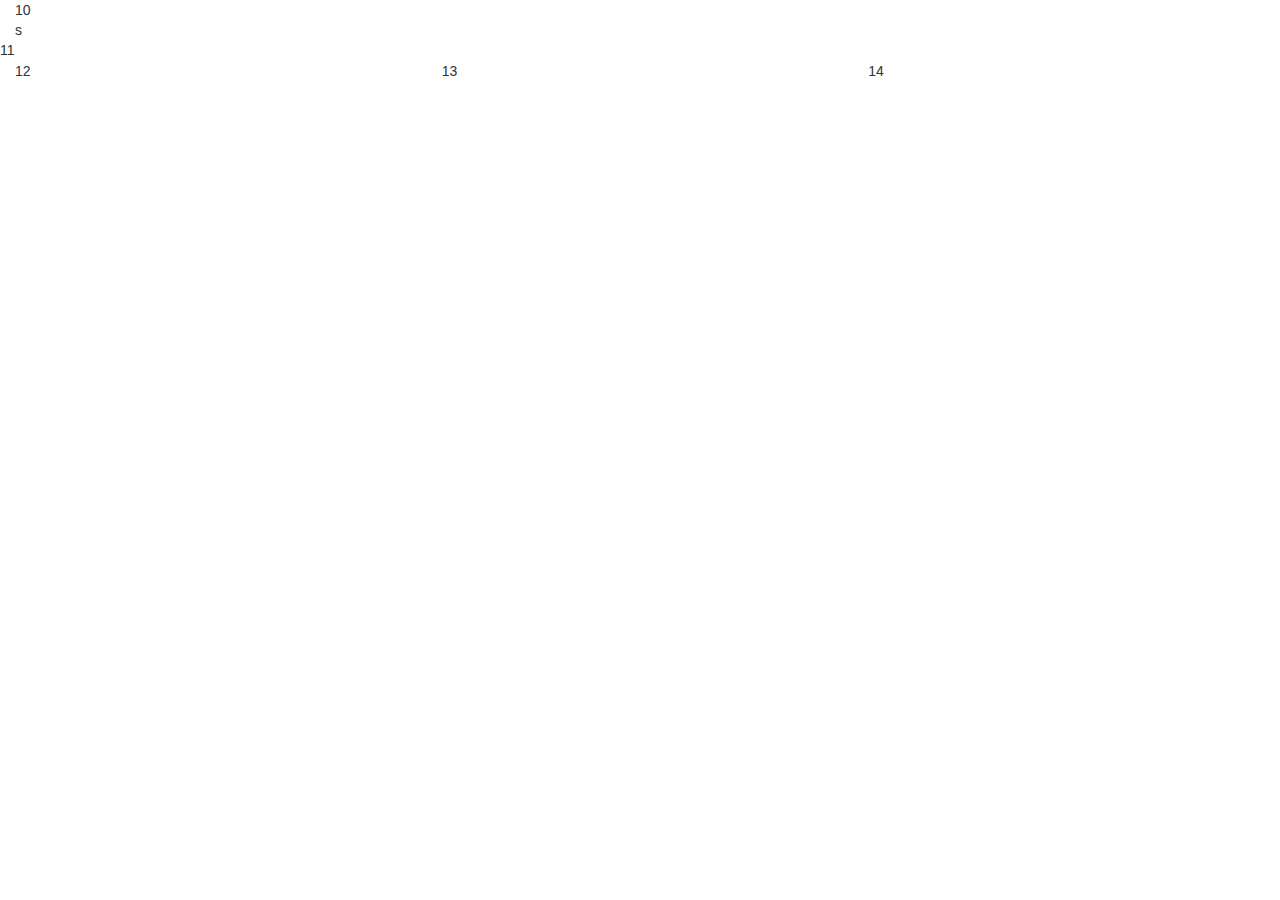
==== Bootstrap/Bootstrap.html @ f03a64d9 "segundo avance" ====
<!DOCTYPE HTML> 
<html>
  <head>
    <!-- Latest compiled and minified CSS -->
<link rel="stylesheet" href="https://maxcdn.bootstrapcdn.com/bootstrap/3.3.7/css/bootstrap.min.css" integrity="sha384-BVYiiSIFeK1dGmJRAkycuHAHRg32OmUcww7on3RYdg4Va+PmSTsz/K68vbdEjh4u" crossorigin="anonymous">

<!-- Latest compiled and minified JavaScript -->
<script src="https://maxcdn.bootstrapcdn.com/bootstrap/3.3.7/js/bootstrap.min.js" integrity="sha384-Tc5IQib027qvyjSMfHjOMaLkfuWVxZxUPnCJA7l2mCWNIpG9mGCD8wGNIcPD7Txa" crossorigin="anonymous"></script>
    <title>Ejemplo1</title>
  </head>
  <body>
    <div class="container-fluid">
       <!-- Fila con 2 columnas -->
    <div class="row">
        <div class="col-md-6">
        10
        </div>
        <div class="col-md-6">
        </div>
    </div>
        <!-- Fila con 1 columna grande de lado izquierdo y una chica de lado derecho -->
    <div class="row">
        <div class="col-md-8">
          s
        </div>
        <div class="col-md-4">
        </div>
    </div>
       <!-- Fila con 1 columna usando todo el ancho-->
    <div class="row">
        11
        <div class="col-md-12">
        </div>
    </div>
        <!-- Fila con 3 columnas del mismo tamaño-->
    <div class="row">
        <div class="col-md-4">
        12
        </div>
        <div class="col-md-4">
        13
        </div>
        <div class="col-md-4">
        14
        </div>
    </div>
</div>
  </body>
</html>
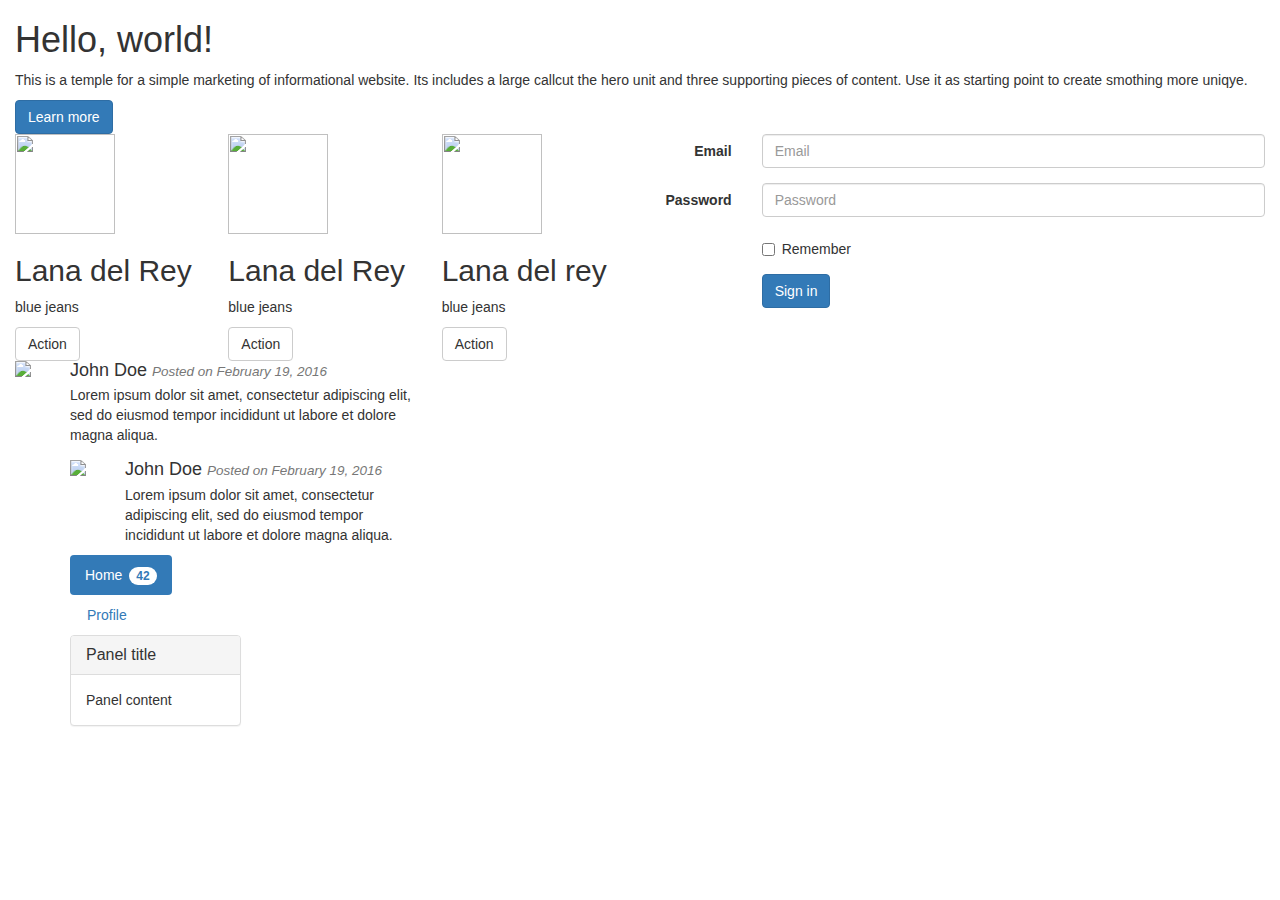
==== commit a65acdcd: "viernes" ====
--- a/Bootstrap/Bootstrap.html
+++ b/Bootstrap/Bootstrap.html
@@ -1,49 +1,122 @@
-<!DOCTYPE HTML> 
-<html>
-  <head>
-    <!-- Latest compiled and minified CSS -->
-<link rel="stylesheet" href="https://maxcdn.bootstrapcdn.com/bootstrap/3.3.7/css/bootstrap.min.css" integrity="sha384-BVYiiSIFeK1dGmJRAkycuHAHRg32OmUcww7on3RYdg4Va+PmSTsz/K68vbdEjh4u" crossorigin="anonymous">
-
-<!-- Latest compiled and minified JavaScript -->
-<script src="https://maxcdn.bootstrapcdn.com/bootstrap/3.3.7/js/bootstrap.min.js" integrity="sha384-Tc5IQib027qvyjSMfHjOMaLkfuWVxZxUPnCJA7l2mCWNIpG9mGCD8wGNIcPD7Txa" crossorigin="anonymous"></script>
-    <title>Ejemplo1</title>
-  </head>
-  <body>
-    <div class="container-fluid">
-       <!-- Fila con 2 columnas -->
-    <div class="row">
-        <div class="col-md-6">
-        10
-        </div>
-        <div class="col-md-6">
-        </div>
-    </div>
-        <!-- Fila con 1 columna grande de lado izquierdo y una chica de lado derecho -->
-    <div class="row">
-        <div class="col-md-8">
-          s
-        </div>
-        <div class="col-md-4">
-        </div>
-    </div>
-       <!-- Fila con 1 columna usando todo el ancho-->
-    <div class="row">
-        11
-        <div class="col-md-12">
-        </div>
-    </div>
-        <!-- Fila con 3 columnas del mismo tamaño-->
-    <div class="row">
-        <div class="col-md-4">
-        12
-        </div>
-        <div class="col-md-4">
-        13
-        </div>
-        <div class="col-md-4">
-        14
-        </div>
-    </div>
-</div>
-  </body>
-</html>+<!DOCTYPE html>
+<html lang="es">
+<head>
+ <!-- Latest compiled and minified CSS -->
+<!-- Latest compiled and minified CSS -->
+<link rel="stylesheet" href="https://maxcdn.bootstrapcdn.com/bootstrap/3.3.7/css/bootstrap.min.css" integrity="sha384-BVYiiSIFeK1dGmJRAkycuHAHRg32OmUcww7on3RYdg4Va+PmSTsz/K68vbdEjh4u" crossorigin="anonymous">
+
+
+
+<!-- Latest compiled and minified JavaScript -->
+<script src="https://maxcdn.bootstrapcdn.com/bootstrap/3.3.7/js/bootstrap.min.js" integrity="sha384-Tc5IQib027qvyjSMfHjOMaLkfuWVxZxUPnCJA7l2mCWNIpG9mGCD8wGNIcPD7Txa" crossorigin="anonymous"></script>
+  <!-- Esto especifica que podamos utilizar acentos dentro del HTML  -->
+  <meta http-equiv="Content-Type" content="text/html; charset=UTF-8" />
+</head>
+<body>
+<div class="container-fluid">
+       <!-- Fila con 2 columnas -->
+    <div class="row">
+        <div class="col-md-12">
+          <h1>Hello, world!</h1>
+          <p>This is a temple for a simple marketing of informational website. Its includes a large callcut the hero unit and three supporting pieces of content. Use it as starting point to create smothing more uniqye.</p>
+          <button type="button" class="btn btn-primary">Learn more</button>
+        </div>
+    </div>
+        <!-- Fila con 3 columna chicas de lado izquierdo y una chica de lado derecho -->
+    <div class="row">
+        <div class="col-md-2">
+          <img src="http://cdn1.umg3.net/89/files/2014/06/Copy-of-110722_LanaDelRey_03-159-ret.jpg" width="100" height="100">
+          <h2>Lana del Rey</h2>
+          <p>blue jeans</p>
+          <button type="button" class="btn btn-default">Action</button>
+        </div>
+        <div class="col-md-2">
+          <img src="http://cdn1.umg3.net/89/files/2014/06/Copy-of-110722_LanaDelRey_03-159-ret.jpg" width="100" height="100">
+          <h2>Lana del Rey</h2>
+          <p>blue jeans</p>
+          <button type="button" class="btn btn-default">Action</button>
+        </div>
+        <div class="col-md-2">
+          <img src="http://cdn1.umg3.net/89/files/2014/06/Copy-of-110722_LanaDelRey_03-159-ret.jpg" width="100" height="100">
+          <h2>Lana del rey</h2>
+          <p>blue jeans</p>
+
+          <button type="button" class="btn btn-default">Action</button>
+        </div>
+        <!-- En esta fila meti un formulario solo porque así aparece en el ejemplo, no porque sepa como escrfibirlo. fue C&P -->
+        <div class="col-md-6">
+          <form class="form-horizontal">
+  <div class="form-group">
+    <label for="inputEmail3" class="col-sm-2 control-label">Email</label>
+    <div class="col-sm-10">
+      <input type="email" class="form-control" id="inputEmail3" placeholder="Email">
+    </div>
+  </div>
+  <div class="form-group">
+    <label for="inputPassword3" class="col-sm-2 control-label">Password</label>
+    <div class="col-sm-10">
+      <input type="password" class="form-control" id="inputPassword3" placeholder="Password">
+    </div>
+  </div>
+  <div class="form-group">
+    <div class="col-sm-offset-2 col-sm-10">
+      <div class="checkbox">
+        <label>
+          <input type="checkbox"> Remember
+        </label>
+      </div>
+    </div>
+  </div>
+  <div class="form-group">
+    <div class="col-sm-offset-2 col-sm-10">
+      <button type="submit" class="btn btn-primary">Sign in</button>
+    </div>
+  </div>
+  </form>
+        </div>
+    </div>
+       <!-- Fila con 3 columna de igual tamaño usando todo el ancho-->
+    <div class="row">
+        <div class="col-md-4">
+         <div class="media">
+    <div class="media-left">
+      <img src="http://cdn1.umg3.net/89/files/2014/06/Copy-of-110722_LanaDelRey_03-159-ret.jpg" class="media-object" style="width:45px">
+    </div>
+    <div class="media-body">
+      <h4 class="media-heading">John Doe <small><i>Posted on February 19, 2016</i></small></h4>
+      <p>Lorem ipsum dolor sit amet, consectetur adipiscing elit, sed do eiusmod tempor incididunt ut labore et dolore magna aliqua.</p>
+      
+      <!-- Nested media object -->
+      <div class="media">
+        <div class="media-left">
+          <img src="http://cdn1.umg3.net/89/files/2014/06/Copy-of-110722_LanaDelRey_03-159-ret.jpg" class="media-object" style="width:45px">
+        </div>
+        <div class="media-body">
+          <h4 class="media-heading">John Doe <small><i>Posted on February 19, 2016</i></small></h4>
+          <p>Lorem ipsum dolor sit amet, consectetur adipiscing elit, sed do eiusmod tempor incididunt ut labore et dolore magna aliqua.</p>
+</div>
+<div class="col-md-6">
+          <form class="form-horizontal">
+  <div class="form-group">
+<ul class="nav nav-pills" role="tablist">
+  <li role="presentation" class="active"><a href="#">Home <span class="badge">42</span></a></li>
+  <li role="presentation"><a href="#">Profile</a></li>
+ 
+</ul>
+
+
+<div class="panel panel-default">
+  <div class="panel-heading">
+    <h3 class="panel-title">Panel title</h3>
+  </div>
+  <div class="panel-body">
+    Panel content
+  </div>
+</div>
+        
+</div>
+</div>
+
+</body>
+
+</html>
